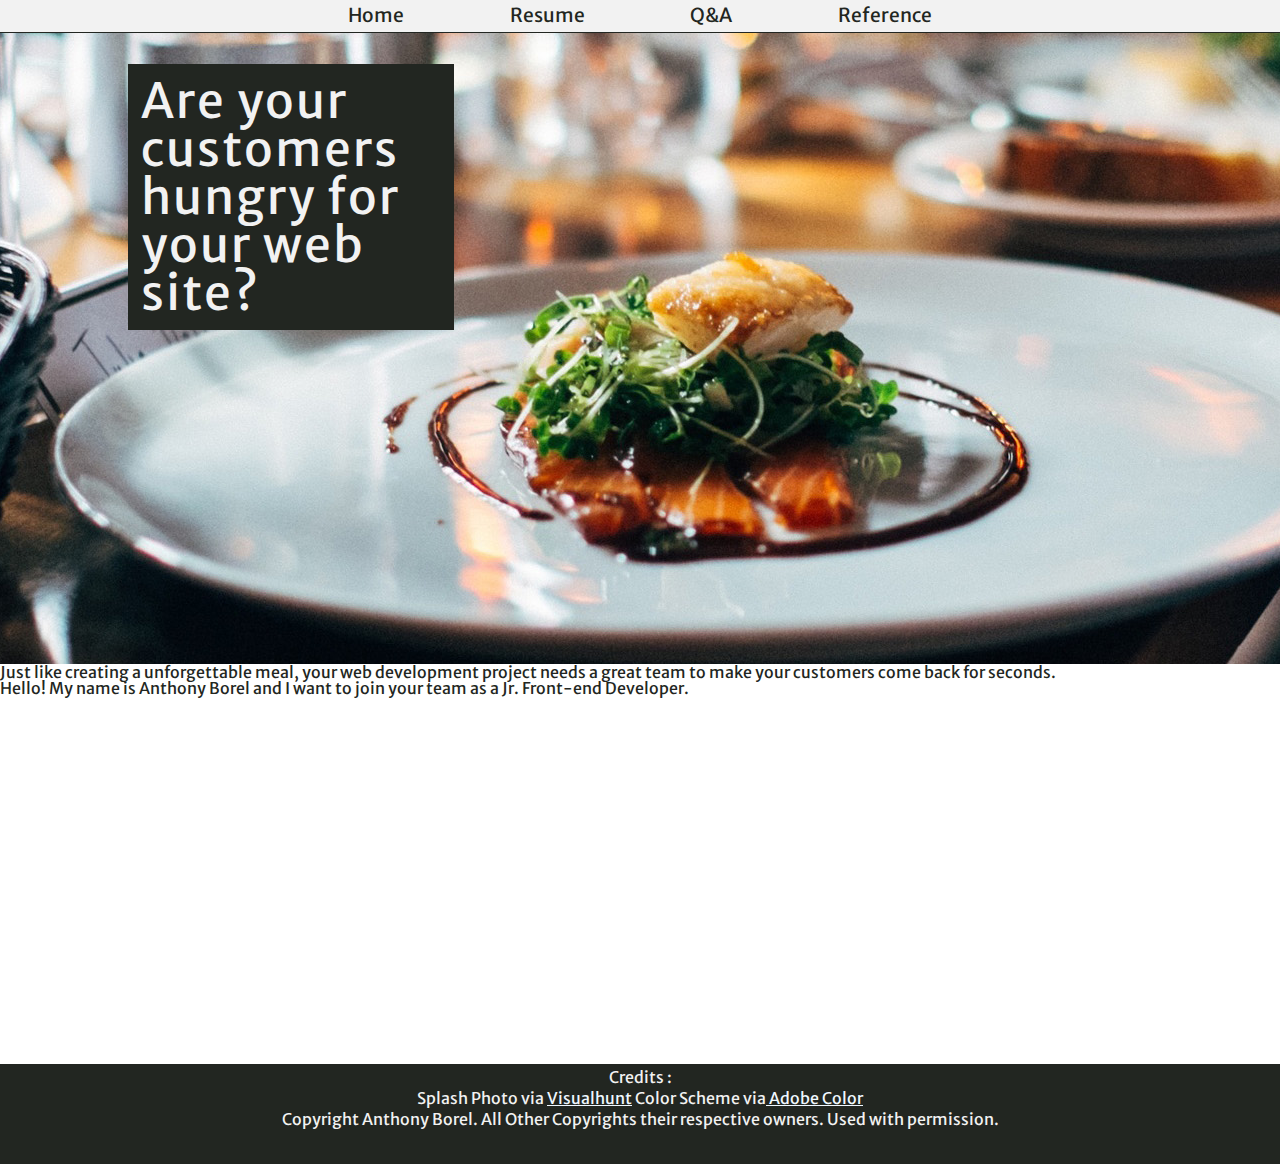
==== index.html @ c281f596 "Set color scheme, Spread some CSS to other pages" ====
<!DOCTYPE html>
<html>

<body>

    <head>
        <title>Anthony Borel Jr. Front-end Developer</title>
        <link type="text/css" rel="stylesheet" href="css/reset.css">
        <link type="text/css" rel="stylesheet" href="css/main.css">
        <link href='https://fonts.googleapis.com/css?family=Merriweather+Sans:400,700' rel='stylesheet' type='text/css'>
        <script type="text/javascript" src="js/javascript.js"></script>
    </head>

    <div class="pageWrapper">

        <nav>
            <ul class="mainNav">
                <li>Home</li>
                <li><a href="resume.html">Resume</a></li>
                <li><a href="qanda.html">Q&amp;A</a></li>
                <li><a href="links.html">Reference</a></li>
            </ul>

        </nav>

        <header>
            <div id="splashBox">
                <h1>Are your customers hungry for your web site?</h1>
            </div>
            <!--End splashBox element -->
        </header>
        <div class="pageMiddle">
            <p>Just like creating a unforgettable meal, your web development project needs a great team to make your customers come back for seconds.</p>
            <h2>Hello! My name is Anthony Borel and I want to join your team as a Jr. Front-end Developer.</h2>

        </div>
        <!--End pageMiddle div-->

        <div class="footer">
            <ul class="footerList">
                <li>Credits &#58;</li>
                <li>Splash Photo via <a href="https://visualhunt.com/">Visualhunt</a> Color Scheme via<a href="https://color.adobe.com/"> Adobe Color</a></li>
                <li>Copyright Anthony Borel. All Other Copyrights their respective owners. Used with permission.</li>
            </ul>

        </div>
    </div>
    <!--End pageWrapper div-->
</body>

</html>
---- css/main.css ----
body {
    font-family: 'Merriweather Sans', sans-serif;
    color: #222621;
}

a {
    text-decoration: none;
}

.mainNav {
    position: fixed;
    width: 100%;
    text-align: center;
    background-color: #f2f2f2;
    border-bottom: 1px solid #222621;
}

.mainNav li {
    display: inline-block;
    padding: 0.5% 4% 0.5% 4%;
    font-size: 1.2em;
}

.mainNav a {
    color: #222621;
}

.mainNav li:hover {
    border-left: 2px solid #222621;
    border-right: 2px solid #222621;
}

#splashBox {
    padding-top: 5%;
    background-image: url('../img/food_xl_cr.jpg');
    background-position: center;
    background-repeat: no-repeat;
    background-color: black;
    height: 600px;
}

h1 {
    font-size: 3em;
    letter-spacing: 2px;
    max-width: 300px;
    color: #f2f2f2;
    padding: 1%;
    background-color: #222621;
    margin-left: 10%;
}

.pageMiddle {
    width: 100%;
    height: 400px;
}

.footer {
    width: 100%;
    height: 100px;
    color: #f2f2f2;
    background-color: #222621;
}

.footer li {
    text-align: center;
    padding-top: 5px;
}

.footer a {
    text-decoration: underline;
    color: aliceblue;
}
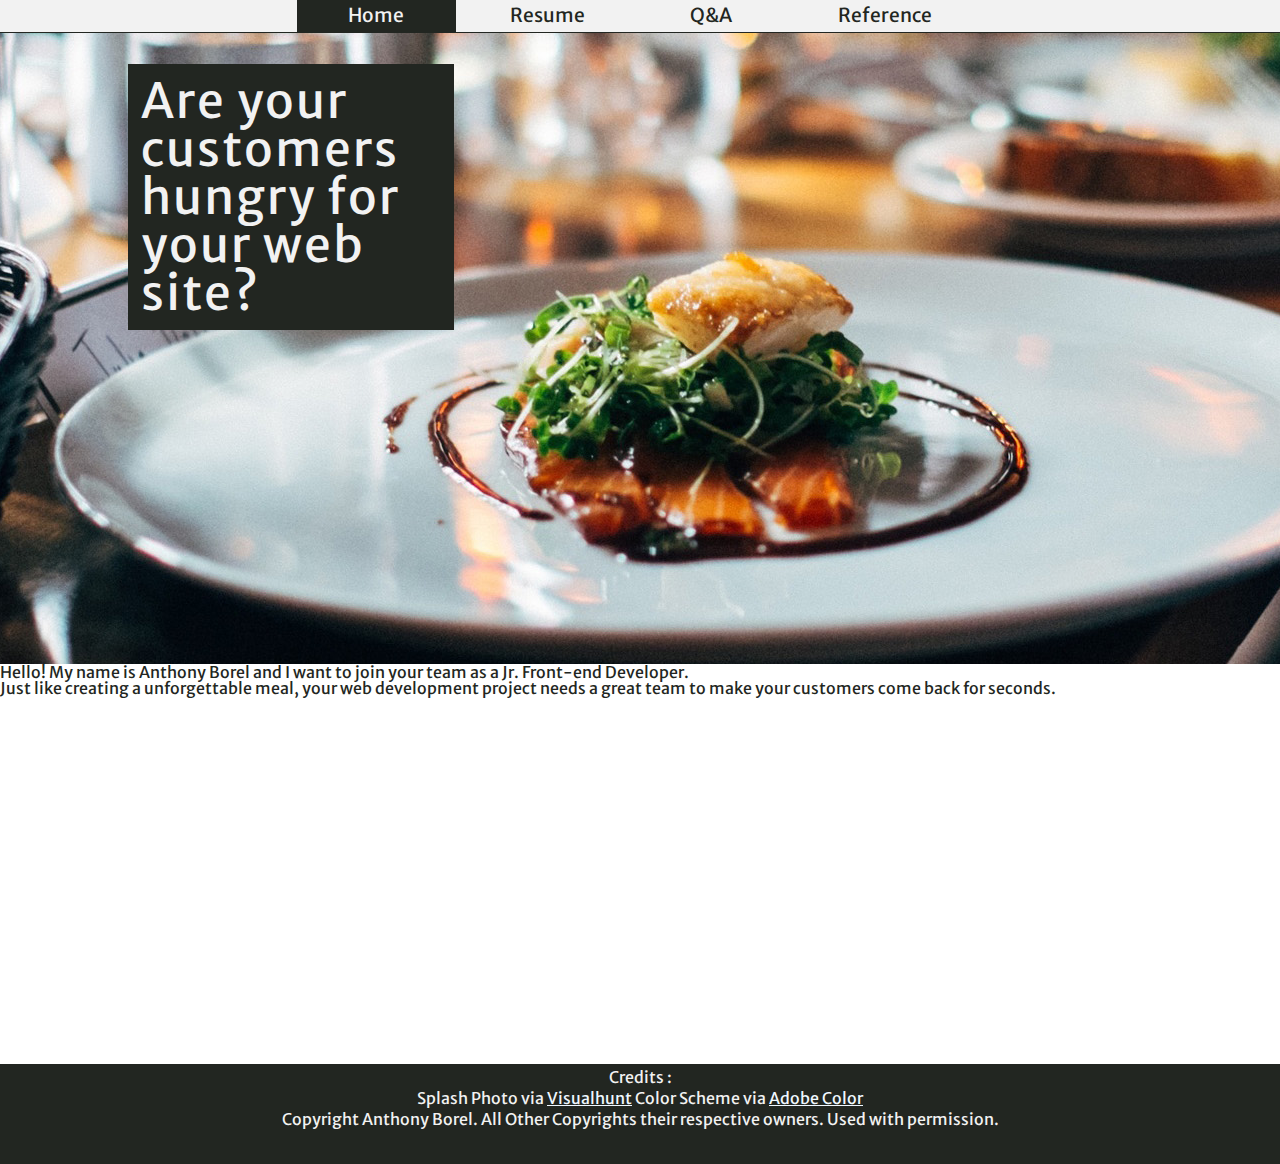
==== commit 77fb3d82: "Fixed Nav Menu and refactored some CSS" ====
--- a/index.html
+++ b/index.html
@@ -15,23 +15,30 @@
 
         <nav>
             <ul class="mainNav">
-                <li>Home</li>
-                <li><a href="resume.html">Resume</a></li>
-                <li><a href="qanda.html">Q&amp;A</a></li>
-                <li><a href="links.html">Reference</a></li>
+                <li id="currentPage">Home</li>
+                <a class="navLink" href="resume.html">
+                    <li>Resume</li>
+                </a>
+                <a class="navLink" href="qanda.html">
+                    <li>Q&amp;A</li>
+                </a>
+                <a class="navLink" href="links.html">
+                    <li>Reference</li>
+                </a>
             </ul>
 
         </nav>
 
         <header>
             <div id="splashBox">
-                <h1>Are your customers hungry for your web site?</h1>
+                <p class="splashPhrase">Are your customers hungry for your web site?</p>
             </div>
             <!--End splashBox element -->
         </header>
         <div class="pageMiddle">
+            <h1>Hello! My name is Anthony Borel and I want to join your team as a Jr. Front-end Developer.</h1>
+
             <p>Just like creating a unforgettable meal, your web development project needs a great team to make your customers come back for seconds.</p>
-            <h2>Hello! My name is Anthony Borel and I want to join your team as a Jr. Front-end Developer.</h2>
 
         </div>
         <!--End pageMiddle div-->
@@ -39,7 +46,7 @@
         <div class="footer">
             <ul class="footerList">
                 <li>Credits &#58;</li>
-                <li>Splash Photo via <a href="https://visualhunt.com/">Visualhunt</a> Color Scheme via<a href="https://color.adobe.com/"> Adobe Color</a></li>
+                <li>Splash Photo via <a href="https://visualhunt.com/">Visualhunt</a> Color Scheme via <a href="https://color.adobe.com/">Adobe Color</a></li>
                 <li>Copyright Anthony Borel. All Other Copyrights their respective owners. Used with permission.</li>
             </ul>
 
--- a/css/main.css
+++ b/css/main.css
@@ -1,10 +1,18 @@
+/* This section font and navigation common to all pages */
+
 body {
     font-family: 'Merriweather Sans', sans-serif;
     color: #222621;
 }
 
-a {
+a:link {
+    background-color: transparent;
     text-decoration: none;
+    color: #222621;
+}
+
+a:visited {
+    color: #222621;
 }
 
 .mainNav {
@@ -21,14 +29,18 @@
     font-size: 1.2em;
 }
 
-.mainNav a {
-    color: #222621;
+.mainNav li:hover {
+    color: #f2f2f2;
+    background-color: #222621;
 }
 
-.mainNav li:hover {
-    border-left: 2px solid #222621;
-    border-right: 2px solid #222621;
+#currentPage {
+    color: #f2f2f2;
+    background-color: #222621;
 }
+
+
+/* End common page and Navigation setup */
 
 #splashBox {
     padding-top: 5%;
@@ -39,7 +51,7 @@
     height: 600px;
 }
 
-h1 {
+.splashPhrase {
     font-size: 3em;
     letter-spacing: 2px;
     max-width: 300px;
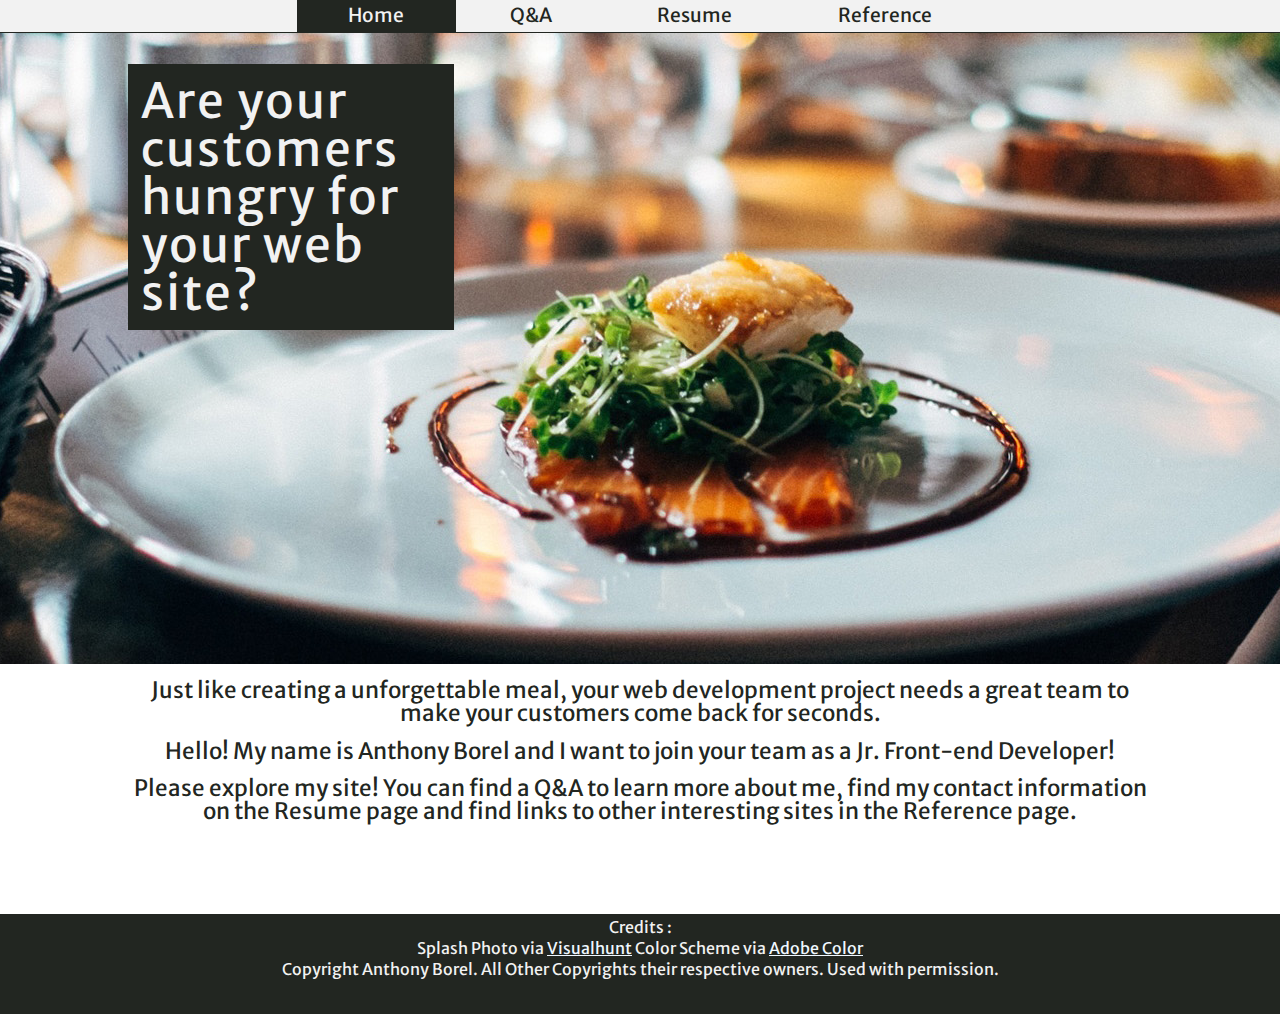
==== commit aafdd872: "Further tuned global css and started filling in Q&A page." ====
--- a/index.html
+++ b/index.html
@@ -11,48 +11,47 @@
         <script type="text/javascript" src="js/javascript.js"></script>
     </head>
 
-    <div class="pageWrapper">
+    <nav>
+        <ul class="mainNav">
+            <li id="currentPage">Home</li>
 
-        <nav>
-            <ul class="mainNav">
-                <li id="currentPage">Home</li>
-                <a class="navLink" href="resume.html">
-                    <li>Resume</li>
-                </a>
-                <a class="navLink" href="qanda.html">
-                    <li>Q&amp;A</li>
-                </a>
-                <a class="navLink" href="links.html">
-                    <li>Reference</li>
-                </a>
-            </ul>
+            <a class="navLink" href="qanda.html">
+                <li>Q&amp;A</li>
+            </a>
+            <a class="navLink" href="resume.html">
+                <li>Resume</li>
+            </a>
+            <a class="navLink" href="links.html">
+                <li>Reference</li>
+            </a>
+        </ul>
 
-        </nav>
+    </nav>
+    <header>
+        <div id="splashBox">
+            <p class="splashPhrase">Are your customers hungry for your web site?</p>
+        </div>
+        <!--End splashBox element -->
+    </header>
+    <div class="pageMiddle">
 
-        <header>
-            <div id="splashBox">
-                <p class="splashPhrase">Are your customers hungry for your web site?</p>
-            </div>
-            <!--End splashBox element -->
-        </header>
-        <div class="pageMiddle">
-            <h1>Hello! My name is Anthony Borel and I want to join your team as a Jr. Front-end Developer.</h1>
+        <p>Just like creating a unforgettable meal, your web development project needs a great team to make your customers come back for seconds.</p>
+        <h1>Hello! My name is Anthony Borel and I want to join your team as a Jr. Front-end Developer!</h1>
+        <p>Please explore my site! You can find a Q&amp;A to learn more about me, find my contact information on the Resume page and find links to other interesting sites in the Reference page.</p>
 
-            <p>Just like creating a unforgettable meal, your web development project needs a great team to make your customers come back for seconds.</p>
 
-        </div>
-        <!--End pageMiddle div-->
+    </div>
+    <!--End pageMiddle div-->
 
-        <div class="footer">
-            <ul class="footerList">
-                <li>Credits &#58;</li>
-                <li>Splash Photo via <a href="https://visualhunt.com/">Visualhunt</a> Color Scheme via <a href="https://color.adobe.com/">Adobe Color</a></li>
-                <li>Copyright Anthony Borel. All Other Copyrights their respective owners. Used with permission.</li>
-            </ul>
+    <div class="footer">
+        <ul class="footerList">
+            <li>Credits &#58;</li>
+            <li>Splash Photo via <a href="https://visualhunt.com/">Visualhunt</a> Color Scheme via <a href="https://color.adobe.com/">Adobe Color</a></li>
+            <li>Copyright Anthony Borel. All Other Copyrights their respective owners. Used with permission.</li>
+        </ul>
 
-        </div>
     </div>
-    <!--End pageWrapper div-->
+
 </body>
 
 </html>
--- a/css/main.css
+++ b/css/main.css
@@ -39,6 +39,13 @@
     background-color: #222621;
 }
 
+.pageWrapper {
+    max-width: 950px;
+    min-width: 800px;
+    padding-top: 50px;
+    margin: 0 auto;
+}
+
 
 /* End common page and Navigation setup */
 
@@ -63,7 +70,23 @@
 
 .pageMiddle {
     width: 100%;
-    height: 400px;
+    height: 250px;
+}
+
+.pageMiddle p {
+    padding-top: 1.2%;
+    padding-left: 10%;
+    padding-right: 10%;
+    text-align: center;
+    font-size: 1.4em
+}
+
+.pageMiddle H1 {
+    padding-top: 1.2%;
+    padding-left: 10%;
+    padding-right: 10%;
+    text-align: center;
+    font-size: 1.4em
 }
 
 .footer {
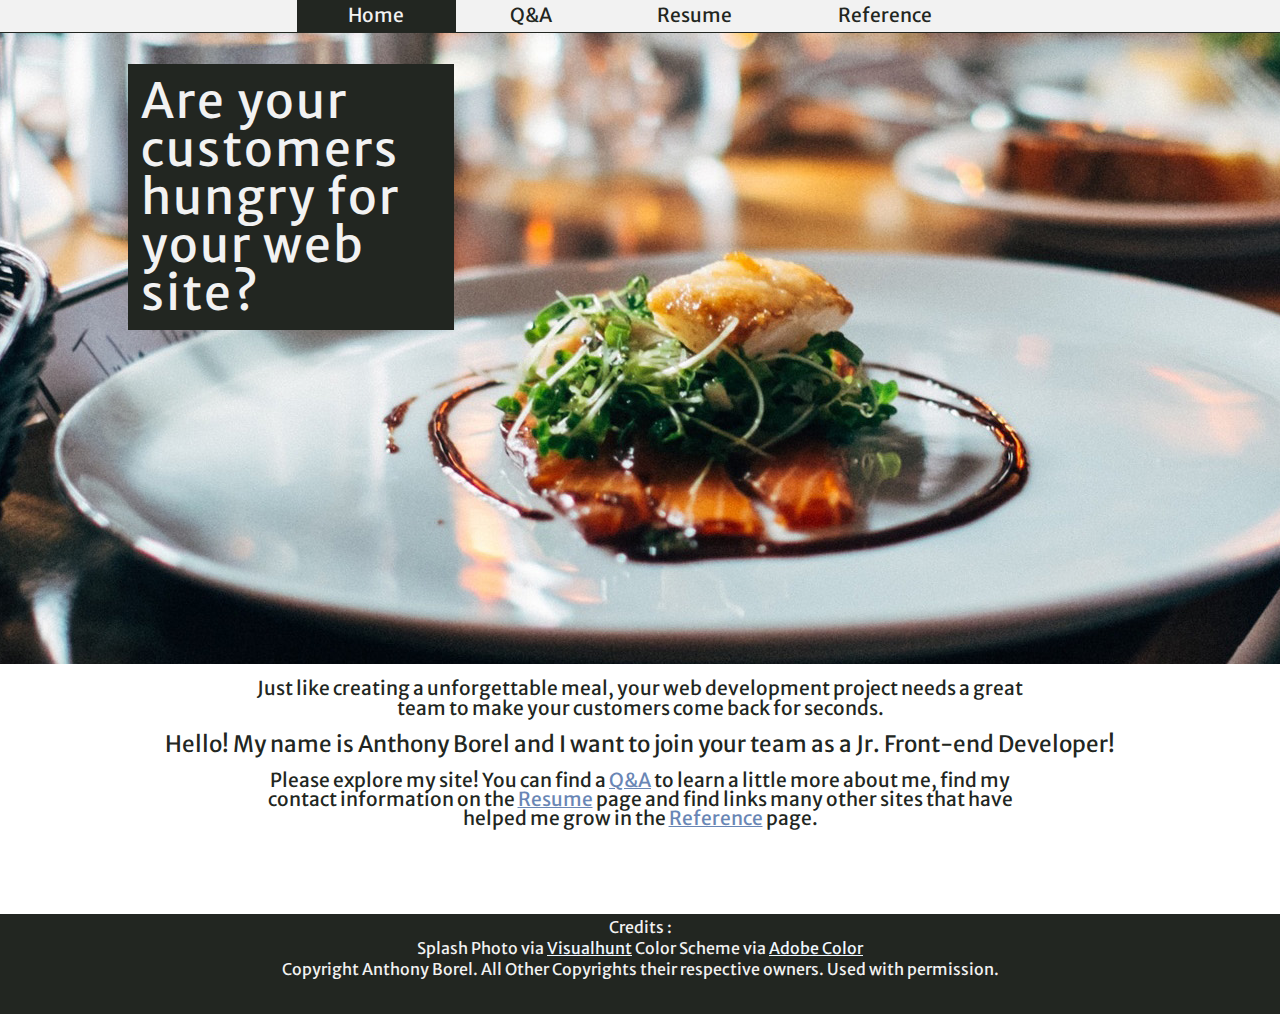
==== commit bf14accc: "Added more Cascade to the CSS and styled Q&A page" ====
--- a/index.html
+++ b/index.html
@@ -8,7 +8,6 @@
         <link type="text/css" rel="stylesheet" href="css/reset.css">
         <link type="text/css" rel="stylesheet" href="css/main.css">
         <link href='https://fonts.googleapis.com/css?family=Merriweather+Sans:400,700' rel='stylesheet' type='text/css'>
-        <script type="text/javascript" src="js/javascript.js"></script>
     </head>
 
     <nav>
@@ -33,25 +32,27 @@
         </div>
         <!--End splashBox element -->
     </header>
-    <div class="pageMiddle">
+    <header>
+        <div class="pageMiddle">
 
-        <p>Just like creating a unforgettable meal, your web development project needs a great team to make your customers come back for seconds.</p>
-        <h1>Hello! My name is Anthony Borel and I want to join your team as a Jr. Front-end Developer!</h1>
-        <p>Please explore my site! You can find a Q&amp;A to learn more about me, find my contact information on the Resume page and find links to other interesting sites in the Reference page.</p>
+            <p>Just like creating a unforgettable meal, your web development project needs a great team to make your customers come back for seconds.</p>
+            <h1>Hello! My name is Anthony Borel and I want to join your team as a Jr. Front-end Developer!</h1>
+            <p>Please explore my site! You can find a <a href="qanda.html" class="innerLink">Q&amp;A</a> to learn a little more about me, find my contact information on the <a href="resume.html" class="innerLink">Resume</a> page and find links many other sites that have helped me grow in the <a href="links.html" class="innerLink">Reference</a> page.</p>
+        </div>
+        <!--End pageMiddle div-->
+    </header>
+    <footer>
 
+        <div class="footer">
+            <ul class="footerList">
+                <li>Credits &#58;</li>
+                <li>Splash Photo via <a href="https://visualhunt.com/">Visualhunt</a> Color Scheme via <a href="https://color.adobe.com/">Adobe Color</a></li>
+                <li>Copyright Anthony Borel. All Other Copyrights their respective owners. Used with permission.</li>
+            </ul>
 
-    </div>
-    <!--End pageMiddle div-->
-
-    <div class="footer">
-        <ul class="footerList">
-            <li>Credits &#58;</li>
-            <li>Splash Photo via <a href="https://visualhunt.com/">Visualhunt</a> Color Scheme via <a href="https://color.adobe.com/">Adobe Color</a></li>
-            <li>Copyright Anthony Borel. All Other Copyrights their respective owners. Used with permission.</li>
-        </ul>
-
-    </div>
-
+        </div>
+        <!--End footer div-->
+    </footer>
 </body>
 
 </html>
--- a/css/main.css
+++ b/css/main.css
@@ -75,10 +75,10 @@
 
 .pageMiddle p {
     padding-top: 1.2%;
-    padding-left: 10%;
-    padding-right: 10%;
+    padding-left: 20%;
+    padding-right: 20%;
     text-align: center;
-    font-size: 1.4em
+    font-size: 1.2em;
 }
 
 .pageMiddle H1 {
@@ -86,7 +86,12 @@
     padding-left: 10%;
     padding-right: 10%;
     text-align: center;
-    font-size: 1.4em
+    font-size: 1.4em;
+}
+
+.pageMiddle .innerLink {
+    color: #6986B5;
+    text-decoration: underline;
 }
 
 .footer {
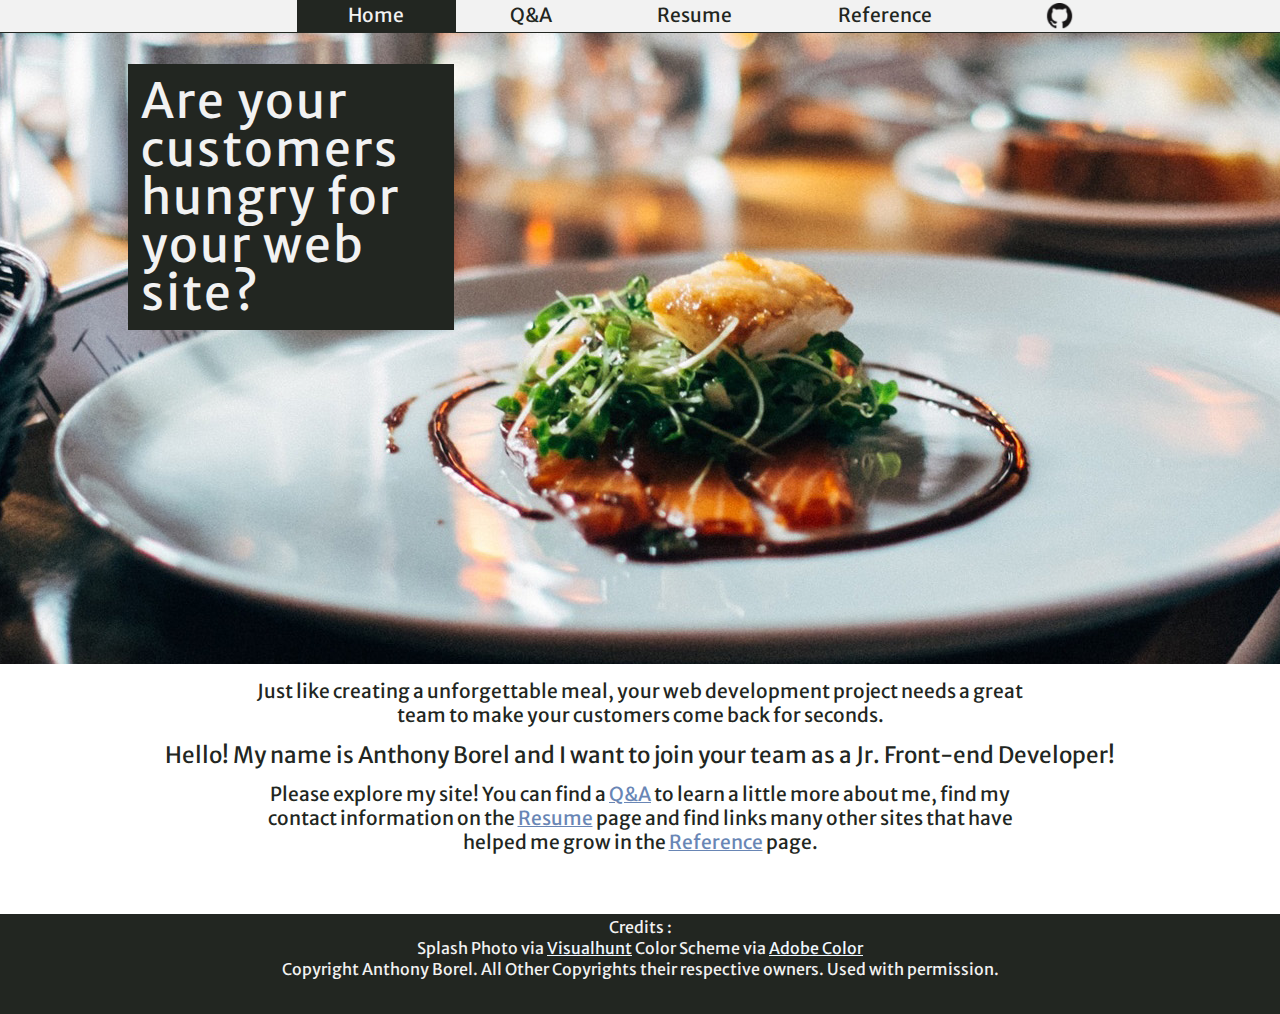
==== commit 865f05f1: "Added Github logo and link to menu" ====
--- a/index.html
+++ b/index.html
@@ -23,7 +23,11 @@
             <a class="navLink" href="links.html">
                 <li>Reference</li>
             </a>
+
+            <a class="social" href="https://github.com/alphaborel/homepage">
+                <img src="img/github.png"></a>
         </ul>
+
 
     </nav>
     <header>
--- a/css/main.css
+++ b/css/main.css
@@ -4,17 +4,14 @@
     font-family: 'Merriweather Sans', sans-serif;
     color: #222621;
 }
-
 a:link {
     background-color: transparent;
     text-decoration: none;
     color: #222621;
 }
-
 a:visited {
     color: #222621;
 }
-
 .mainNav {
     position: fixed;
     width: 100%;
@@ -22,30 +19,32 @@
     background-color: #f2f2f2;
     border-bottom: 1px solid #222621;
 }
-
 .mainNav li {
     display: inline-block;
     padding: 0.5% 4% 0.5% 4%;
     font-size: 1.2em;
 }
-
 .mainNav li:hover {
     color: #f2f2f2;
     background-color: #222621;
 }
-
 #currentPage {
     color: #f2f2f2;
     background-color: #222621;
 }
-
+.mainNav .social img {
+    position: fixed;
+    margin-left: 5%;
+    margin-top: 3px;
+    max-width: 2%;
+    min-width: 20px;
+}
 .pageWrapper {
     max-width: 950px;
     min-width: 800px;
     padding-top: 50px;
     margin: 0 auto;
 }
-
 
 /* End common page and Navigation setup */
 
@@ -57,7 +56,6 @@
     background-color: black;
     height: 600px;
 }
-
 .splashPhrase {
     font-size: 3em;
     letter-spacing: 2px;
@@ -67,12 +65,11 @@
     background-color: #222621;
     margin-left: 10%;
 }
-
 .pageMiddle {
     width: 100%;
+    line-height: 1.5em;
     height: 250px;
 }
-
 .pageMiddle p {
     padding-top: 1.2%;
     padding-left: 20%;
@@ -80,7 +77,6 @@
     text-align: center;
     font-size: 1.2em;
 }
-
 .pageMiddle H1 {
     padding-top: 1.2%;
     padding-left: 10%;
@@ -88,24 +84,20 @@
     text-align: center;
     font-size: 1.4em;
 }
-
 .pageMiddle .innerLink {
     color: #6986B5;
     text-decoration: underline;
 }
-
 .footer {
     width: 100%;
     height: 100px;
     color: #f2f2f2;
     background-color: #222621;
 }
-
 .footer li {
     text-align: center;
     padding-top: 5px;
 }
-
 .footer a {
     text-decoration: underline;
     color: aliceblue;
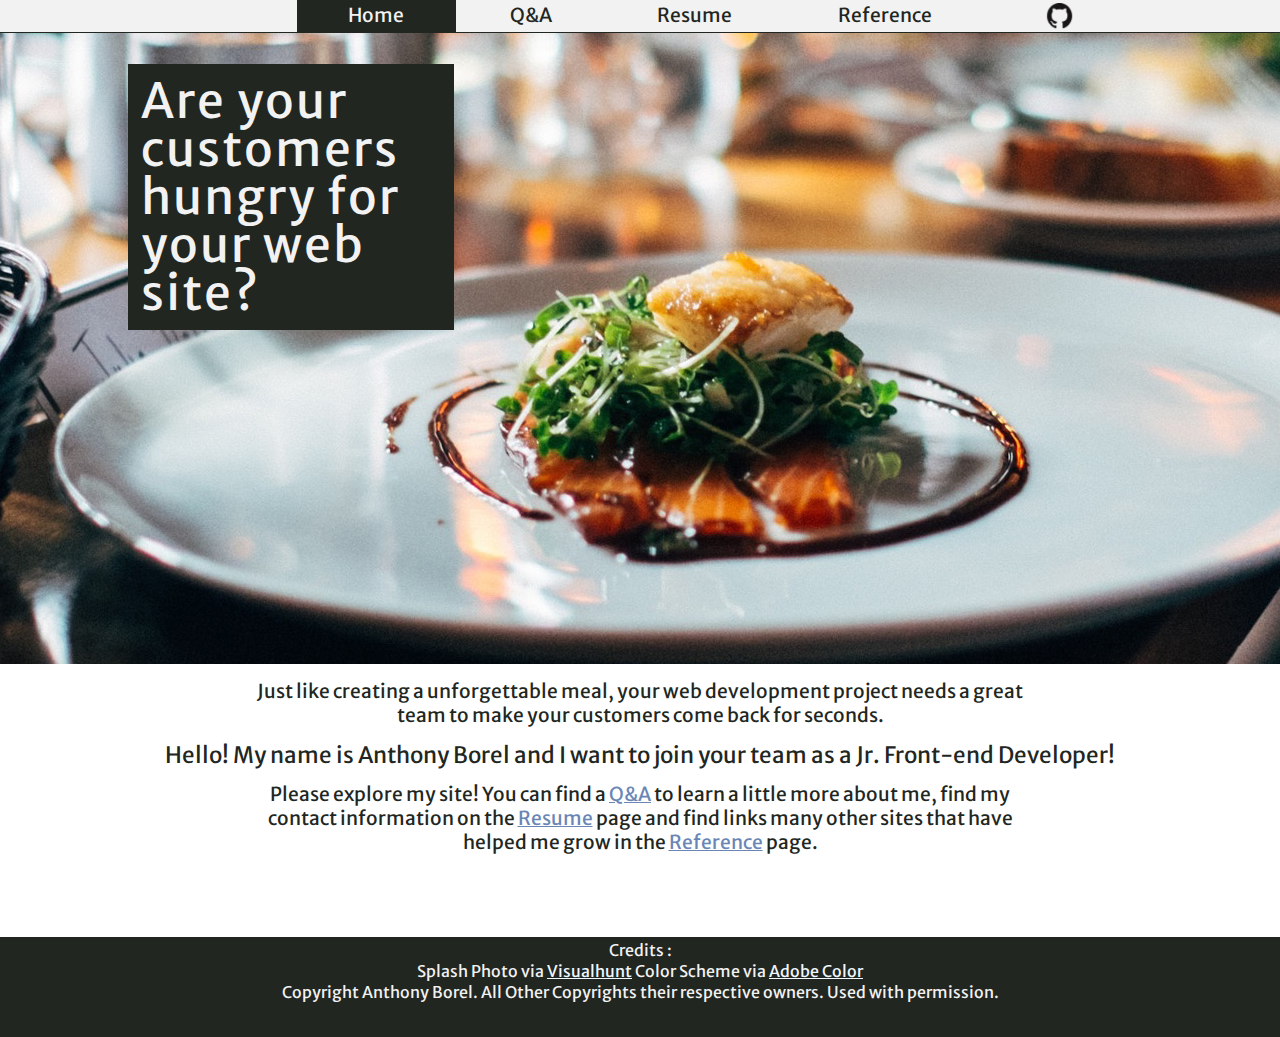
==== commit 01d2b71b: "Updated some attributes on links and images, improved responsive behavior on main page." ====
--- a/index.html
+++ b/index.html
@@ -24,8 +24,8 @@
                 <li>Reference</li>
             </a>
 
-            <a class="social" href="https://github.com/alphaborel/homepage">
-                <img src="img/github.png"></a>
+            <a class="social" href="https://github.com/alphaborel/homepage" target="_blank">
+                <img src="img/github.png" alt="My GitHub"></a>
         </ul>
 
 
@@ -50,7 +50,7 @@
         <div class="footer">
             <ul class="footerList">
                 <li>Credits &#58;</li>
-                <li>Splash Photo via <a href="https://visualhunt.com/">Visualhunt</a> Color Scheme via <a href="https://color.adobe.com/">Adobe Color</a></li>
+                <li>Splash Photo via <a href="https://visualhunt.com/" target="_blank">Visualhunt</a> Color Scheme via <a href="https://color.adobe.com/" target="_blank">Adobe Color</a></li>
                 <li>Copyright Anthony Borel. All Other Copyrights their respective owners. Used with permission.</li>
             </ul>
 
--- a/css/main.css
+++ b/css/main.css
@@ -68,7 +68,8 @@
 .pageMiddle {
     width: 100%;
     line-height: 1.5em;
-    height: 250px;
+    min-height: 260px;
+    padding-bottom: 1%;
 }
 .pageMiddle p {
     padding-top: 1.2%;
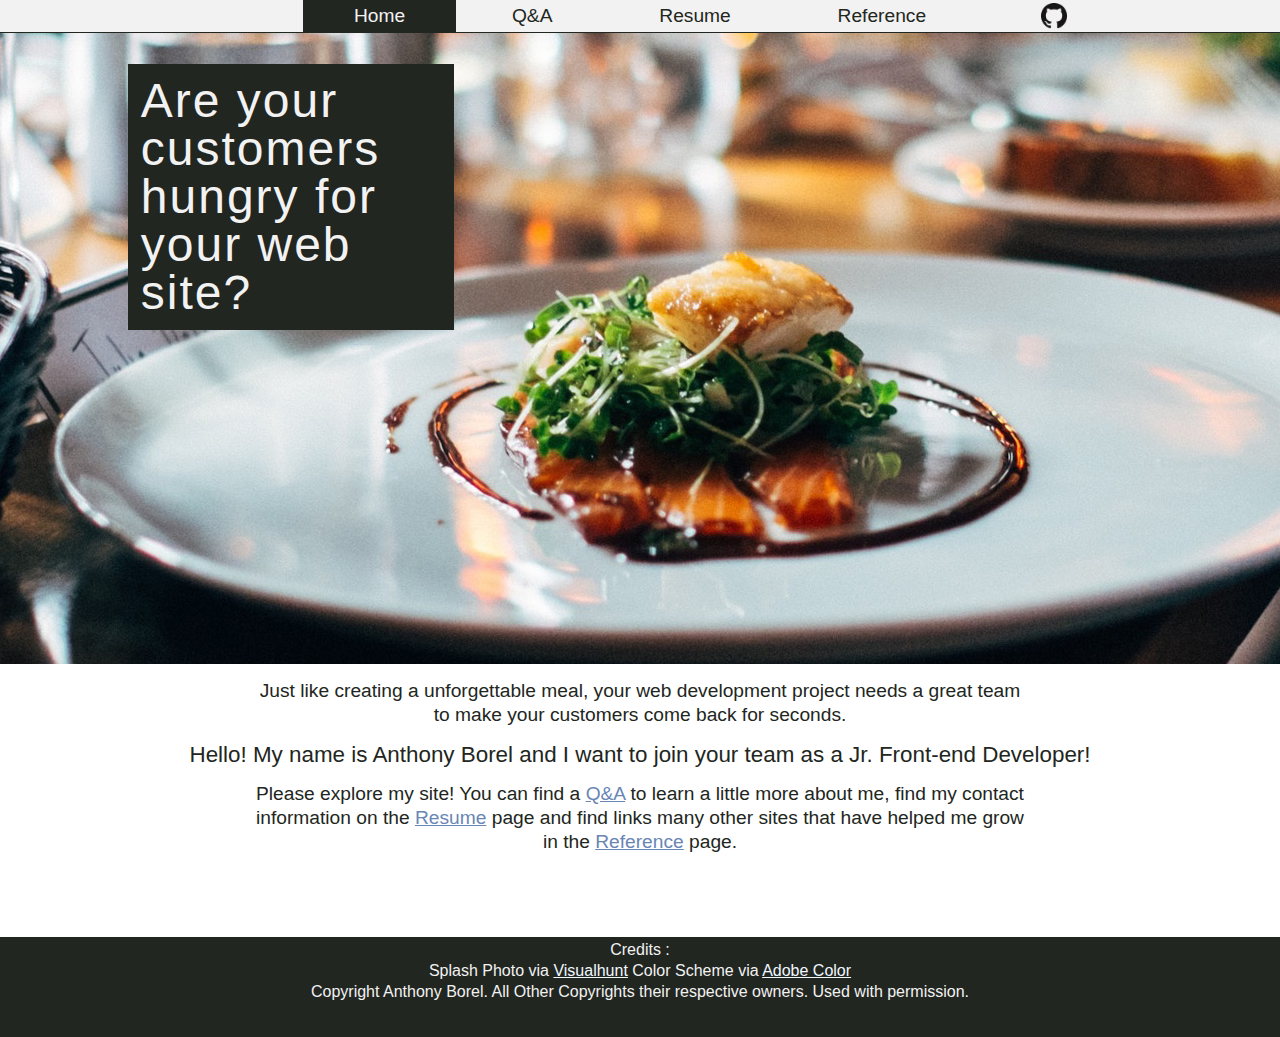
==== commit 17492693: "Added prefetch for google fonts and worked on links page." ====
--- a/index.html
+++ b/index.html
@@ -7,7 +7,7 @@
         <title>Anthony Borel Jr. Front-end Developer</title>
         <link type="text/css" rel="stylesheet" href="css/reset.css">
         <link type="text/css" rel="stylesheet" href="css/main.css">
-        <link href='https://fonts.googleapis.com/css?family=Merriweather+Sans:400,700' rel='stylesheet' type='text/css'>
+        <link rel="prefetch" href='https://fonts.googleapis.com/css?family=Merriweather+Sans:400,700' rel='stylesheet' type='text/css'>
     </head>
 
     <nav>
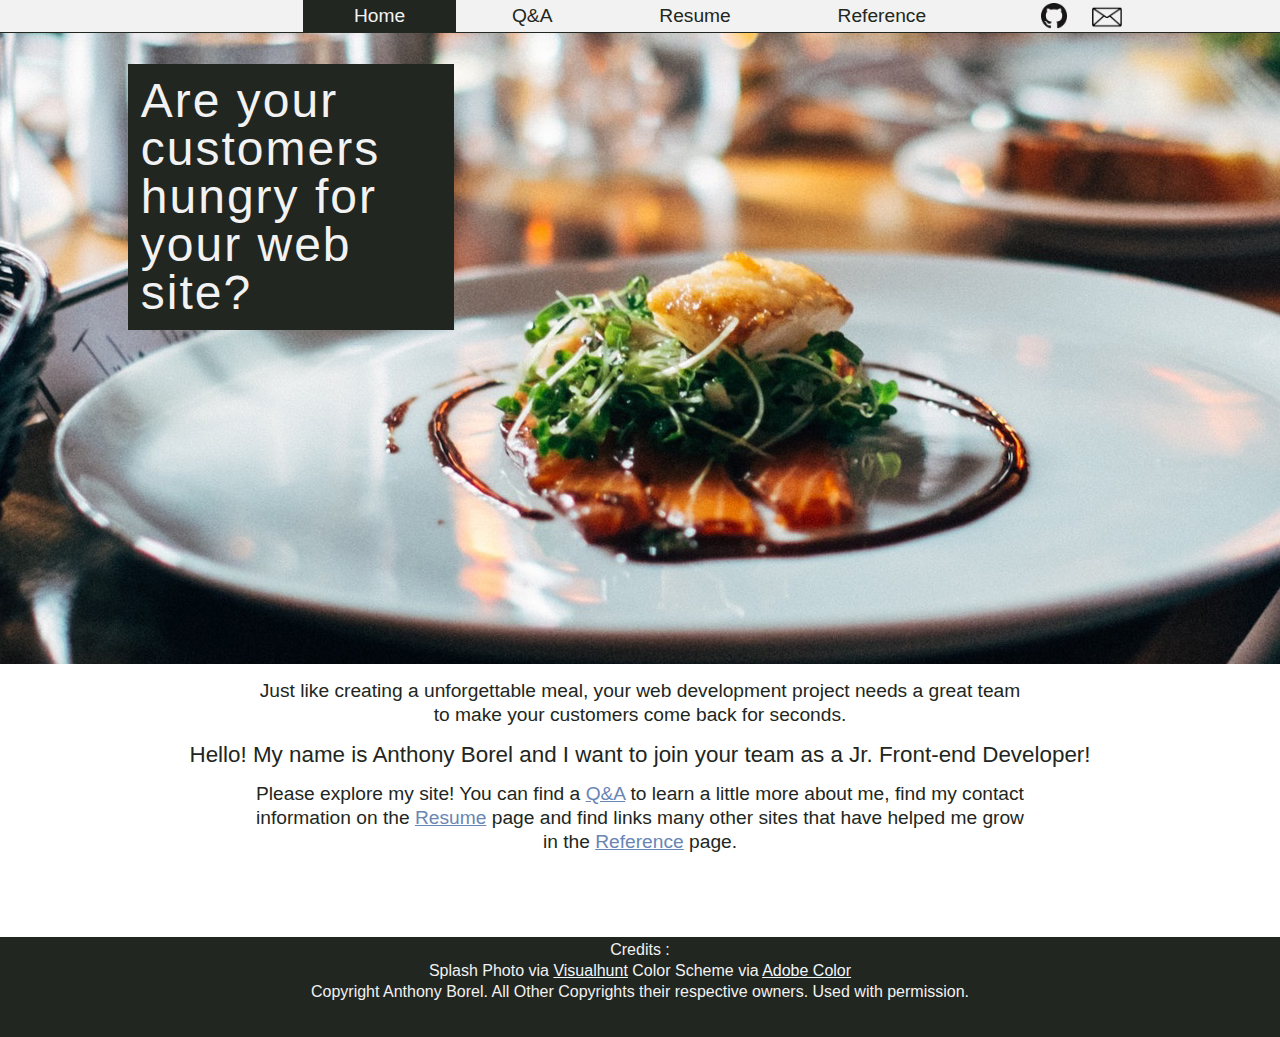
==== commit 57153a82: "Made site responsive to 768px width. Putting finishing touches on content." ====
--- a/index.html
+++ b/index.html
@@ -1,15 +1,15 @@
 <!DOCTYPE html>
 <html>
 
+<head>
+    <title>Anthony Borel Jr. Front-end Developer</title>
+    <meta http-equiv="Content-Type" content="text/html; charset=UTF-8">
+    <link type="text/css" rel="stylesheet" href="css/reset.css">
+    <link type="text/css" rel="stylesheet" href="css/main.css">
+    <link rel="prefetch" href='https://fonts.googleapis.com/css?family=Merriweather+Sans:400,700' rel='stylesheet' type='text/css'>
+</head>
+
 <body>
-
-    <head>
-        <title>Anthony Borel Jr. Front-end Developer</title>
-        <link type="text/css" rel="stylesheet" href="css/reset.css">
-        <link type="text/css" rel="stylesheet" href="css/main.css">
-        <link rel="prefetch" href='https://fonts.googleapis.com/css?family=Merriweather+Sans:400,700' rel='stylesheet' type='text/css'>
-    </head>
-
     <nav>
         <ul class="mainNav">
             <li id="currentPage">Home</li>
@@ -24,27 +24,26 @@
                 <li>Reference</li>
             </a>
 
-            <a class="social" href="https://github.com/alphaborel/homepage" target="_blank">
+            <a class="social" href="https://github.com/alphaborel/homepage" title="My GitHub" target="_blank">
                 <img src="img/github.png" alt="My GitHub"></a>
+            <a class="email" href="mailto:aaborel@gmail.com?Subject=We%20are%20Interested%20in%20your talent" title="Contact Me" target="_top">
+                <img src="img/mail.png" alt="email"></a>
         </ul>
+    </nav>
 
-
-    </nav>
     <header>
         <div id="splashBox">
             <p class="splashPhrase">Are your customers hungry for your web site?</p>
         </div>
         <!--End splashBox element -->
     </header>
-    <header>
-        <div class="pageMiddle">
+    <div class="pageMiddle">
 
-            <p>Just like creating a unforgettable meal, your web development project needs a great team to make your customers come back for seconds.</p>
-            <h1>Hello! My name is Anthony Borel and I want to join your team as a Jr. Front-end Developer!</h1>
-            <p>Please explore my site! You can find a <a href="qanda.html" class="innerLink">Q&amp;A</a> to learn a little more about me, find my contact information on the <a href="resume.html" class="innerLink">Resume</a> page and find links many other sites that have helped me grow in the <a href="links.html" class="innerLink">Reference</a> page.</p>
-        </div>
-        <!--End pageMiddle div-->
-    </header>
+        <p>Just like creating a unforgettable meal, your web development project needs a great team to make your customers come back for seconds.</p>
+        <h1>Hello! My name is Anthony Borel and I want to join your team as a Jr. Front-end Developer!</h1>
+        <p>Please explore my site! You can find a <a href="qanda.html" class="innerLink">Q&amp;A</a> to learn a little more about me, find my contact information on the <a href="resume.html" class="innerLink">Resume</a> page and find links many other sites that have helped me grow in the <a href="links.html" class="innerLink">Reference</a> page.</p>
+    </div>
+    <!--End pageMiddle div-->
     <footer>
 
         <div class="footer">
--- a/css/main.css
+++ b/css/main.css
@@ -4,47 +4,65 @@
     font-family: 'Merriweather Sans', sans-serif;
     color: #222621;
 }
+
 a:link {
     background-color: transparent;
     text-decoration: none;
     color: #222621;
 }
+
 a:visited {
     color: #222621;
 }
+
 .mainNav {
     position: fixed;
     width: 100%;
     text-align: center;
     background-color: #f2f2f2;
     border-bottom: 1px solid #222621;
+    min-height: 30px;
 }
+
 .mainNav li {
     display: inline-block;
     padding: 0.5% 4% 0.5% 4%;
     font-size: 1.2em;
 }
+
 .mainNav li:hover {
     color: #f2f2f2;
     background-color: #222621;
 }
+
 #currentPage {
     color: #f2f2f2;
     background-color: #222621;
 }
+
 .mainNav .social img {
     position: fixed;
     margin-left: 5%;
     margin-top: 3px;
     max-width: 2%;
-    min-width: 20px;
+    min-width: 25px;
 }
+
+.mainNav .email img {
+    position: fixed;
+    margin-left: 9%;
+    margin-top: 3px;
+    max-width: 2%;
+    min-width: 30px;
+}
+
 .pageWrapper {
     max-width: 950px;
-    min-width: 800px;
+    min-width: 700px;
     padding-top: 50px;
     margin: 0 auto;
 }
+
 
 /* End common page and Navigation setup */
 
@@ -56,6 +74,7 @@
     background-color: black;
     height: 600px;
 }
+
 .splashPhrase {
     font-size: 3em;
     letter-spacing: 2px;
@@ -65,12 +84,14 @@
     background-color: #222621;
     margin-left: 10%;
 }
+
 .pageMiddle {
     width: 100%;
     line-height: 1.5em;
     min-height: 260px;
     padding-bottom: 1%;
 }
+
 .pageMiddle p {
     padding-top: 1.2%;
     padding-left: 20%;
@@ -78,6 +99,7 @@
     text-align: center;
     font-size: 1.2em;
 }
+
 .pageMiddle H1 {
     padding-top: 1.2%;
     padding-left: 10%;
@@ -85,20 +107,24 @@
     text-align: center;
     font-size: 1.4em;
 }
+
 .pageMiddle .innerLink {
     color: #6986B5;
     text-decoration: underline;
 }
+
 .footer {
     width: 100%;
     height: 100px;
     color: #f2f2f2;
     background-color: #222621;
 }
+
 .footer li {
     text-align: center;
     padding-top: 5px;
 }
+
 .footer a {
     text-decoration: underline;
     color: aliceblue;
